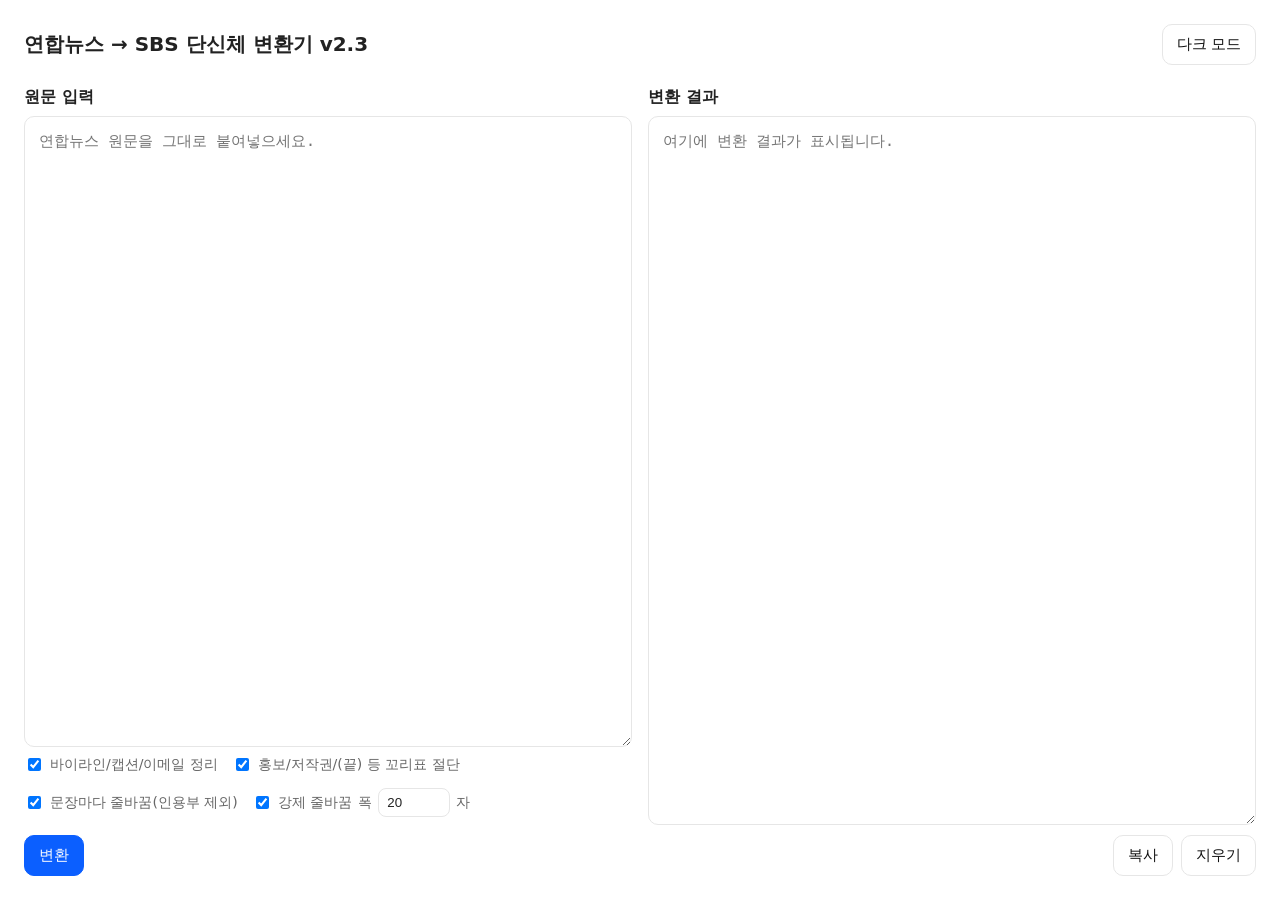
==== converter/index.html @ aa5e28f0 "Add Yonhap-SBS converter v2.3" ====
<!DOCTYPE html>
<html lang="ko">
<head>
  <meta charset="UTF-8" />
  <meta name="viewport" content="width=device-width, initial-scale=1.0"/>
  <title>연합뉴스 → SBS 단신체 변환기 v2.3</title>
  <style>
    :root { --bg:#ffffff; --fg:#222; --muted:#666; --accent:#0b5fff; --border:#e6e6e6; }
    body.dark { --bg:#111318; --fg:#e8eaed; --muted:#a4a7ae; --accent:#4c8dff; --border:#2a2d36; }

    * { box-sizing: border-box; }
    html, body { height: 100%; }
    body {
      font-family: system-ui,-apple-system,Segoe UI,Roboto,Arial,"Apple SD Gothic Neo","Noto Sans KR","Malgun Gothic",sans-serif;
      color:var(--fg); background:var(--bg); margin:0; padding:24px;
      display:flex; flex-direction:column; gap:12px;
    }
    h1 { margin:0; font-size:20px; display:flex; justify-content:space-between; align-items:center; }
    label { font-weight:600; display:block; margin:10px 0 8px; }
    .row {
      display:grid; grid-template-columns: 1fr 1fr; gap:16px;
      height: calc(100vh - 24px*2 - 28px);
      min-height: 520px;
    }
    .col { display:flex; flex-direction:column; min-width:0; }
    textarea {
      width:100%; flex:1 1 auto; min-height:0;
      padding:12px 14px; font-size:15px; line-height:1.6;
      border:1px solid var(--border); border-radius:10px; background:#fff; resize:vertical; color:#111;
    }
    body.dark textarea { background:#161a21; color:#e8eaed; border-color:var(--border); }

    .options { display:flex; flex-wrap:wrap; gap:14px; font-size:14px; color:var(--muted); margin:8px 0; align-items:center; }
    .options label { font-weight:500; display:inline-flex; align-items:center; gap:6px; margin:0;}
    .wrap-group { display:inline-flex; gap:6px; align-items:center; }
    input[type="number"] { width:72px; padding:6px 8px; border:1px solid var(--border); border-radius:8px; background:var(--bg); color:var(--fg); }

    .controls-left, .controls-right { display:flex; gap:8px; margin-top:10px; flex-wrap:wrap; }
    .controls-left { justify-content:flex-start; align-items:center; }
    .controls-right { justify-content:flex-end; }
    button {
      appearance:none; border:1px solid var(--border); background:#fff; color:#111;
      padding:10px 14px; font-size:15px; border-radius:10px; cursor:pointer;
    }
    body.dark button { background:#1f2530; color:#e8eaed; border-color:var(--border); }
    button.primary { background:var(--accent); color:#fff; border-color:var(--accent); }
    .footer { color:var(--muted); font-size:12px; margin-top:6px; }

    @media (max-width: 900px) {
      .row { grid-template-columns: 1fr; height: calc(100vh - 24px*2 - 28px); }
      .controls-right { justify-content: flex-start; }
    }
  </style>
</head>
<body>
  <h1>
    연합뉴스 → SBS 단신체 변환기 v2.3
    <button id="btnDark" title="다크 모드 토글">다크 모드</button>
  </h1>

  <div class="row">
    <!-- 왼쪽: 입력 + 옵션 + 변환 버튼 -->
    <div class="col">
      <label for="inputText">원문 입력</label>
      <textarea id="inputText" placeholder="연합뉴스 원문을 그대로 붙여넣으세요."></textarea>

      <div class="options">
        <label><input type="checkbox" id="optCleanHeaders" checked /> 바이라인/캡션/이메일 정리</label>
        <label><input type="checkbox" id="optCutBoiler" checked /> 홍보/저작권/(끝) 등 꼬리표 절단</label>
        <label><input type="checkbox" id="optSentenceNewline" checked /> 문장마다 줄바꿈(인용부 제외)</label>
        <span class="wrap-group">
          <label style="font-weight:500; margin:0;"><input type="checkbox" id="optHardWrap" checked /> 강제 줄바꿈</label>
          <span>폭</span>
          <input type="number" id="wrapWidth" min="10" max="80" step="1" value="20" />
          <span>자</span>
        </span>
      </div>

      <div class="controls-left">
        <button class="primary" id="btnConvert">변환</button>
        <div class="footer" id="stats"></div>
      </div>
    </div>

    <!-- 오른쪽: 결과 + 복사/지우기 버튼 -->
    <div class="col">
      <label for="outputText">변환 결과</label>
      <textarea id="outputText" readonly placeholder="여기에 변환 결과가 표시됩니다."></textarea>
      <div class="controls-right">
        <button id="btnCopy">복사</button>
        <button id="btnClear">지우기</button>
      </div>
    </div>
  </div>

  <script>
    // ====== 자모 유틸 ======
    const BASE = 0xAC00, CHO = 19, JUNG = 21, JONG = 28;
    const JONG_NONE = 0, JONG_RIEUL = 8, JONG_BIEUP = 17, JONG_SSANGSIOT = 20; // ㄹ, ㅂ, ㅆ
    const politeStrictRe = /(입니다\.|습니다\.)$/;

    const $ = sel => document.querySelector(sel);
    const isHangulSyll = ch => {
      if (!ch) return false;
      const c = ch.codePointAt(0);
      return c >= 0xAC00 && c <= 0xD7A3;
    };
    function decompose(ch){
      const code = ch.codePointAt(0) - BASE;
      const jong = code % JONG;
      const jung = ((code - jong) / JONG) % JUNG;
      const cho  = Math.floor(code / (JUNG * JONG));
      return {cho, jung, jong};
    }
    function compose({cho, jung, jong}){
      return String.fromCharCode(BASE + (cho*JUNG + jung)*JONG + jong);
    }
    function attachPolite(stem){
      // 동사·형용사 어간의 마지막 글자만 활용합니다.
      // 이전 버전처럼 뒤에서부터 한글을 찾으면
      // "100%(잠정)"의 괄호 안 글자를 바꾸는 오작동이 생길 수 있습니다.
      const ch = stem[stem.length - 1];
      if (!isHangulSyll(ch)) return stem + '습니다.';

      const dj = decompose(ch);

      // 받침이 없으면 -ㅂ니다: 가다→갑니다, 크다→큽니다
      // ㄹ 받침도 -ㅂ니다 앞에서 ㄹ이 탈락: 살다→삽니다, 만들다→만듭니다
      if (dj.jong === JONG_NONE || dj.jong === JONG_RIEUL) {
        const newCh = compose({cho: dj.cho, jung: dj.jung, jong: JONG_BIEUP});
        return stem.slice(0, -1) + newCh + '니다.';
      }
      return stem + '습니다.';
    }

    // ====== 인용부 마스킹/복원 ======
    function maskQuotes(text){
      // 곧은 작은따옴표(')는 영문 아포스트로피와 구분해야 하므로
      // 일반 인용부와 분리해 처리합니다.
      const pairs = [
        ['"', '"'], ['“','”'], ['‘','’'], ['「','」'], ['『','』']
      ];
      let masked = text;
      const placeholders = [];

      const storeQuote = (value) => {
        const key = `__Q${placeholders.length}__`;
        placeholders.push({ key, value });
        return key;
      };

      for (const [o,c] of pairs){
        const re = new RegExp(`${escapeReg(o)}[\\s\\S]*?${escapeReg(c)}`, 'g');
        masked = masked.replace(re, (m) => storeQuote(m));
      }

      // Collector's, McDonald's, O'Connor처럼 영문자 사이의 '는
      // 닫는 따옴표로 인정하지 않습니다.
      // 앞 문자를 함께 잡았다가 그대로 돌려줘 lookbehind 없이도 동작합니다.
      const straightSingleQuoteRe = /(^|[^A-Za-z0-9])'([\s\S]*?)'(?![A-Za-z0-9])/g;
      masked = masked.replace(straightSingleQuoteRe, (_, prefix, inner) => {
        return prefix + storeQuote(`'${inner}'`);
      });

      return { masked, placeholders };
    }
    function unmaskQuotes(text, placeholders){
      let out = text;
      for (const {key,value} of placeholders){
        out = out.replaceAll(key, value);
      }
      return out;
    }
    function escapeReg(s){ return s.replace(/[.*+?^${}()|[\]\\]/g, '\\$&'); }

    // ====== 공백/단위 정규화 ======
    function normalizeSpacing(t){
      return t
        // 전각·유사 기호를 일반 기호로 통일
        .replace(/％/g, '%')
        .replace(/[∼～]/g, '~')
        // 숫자+단위 붙이기. 기호 단위 뒤에서는 \b가 작동하지 않으므로 전방 탐색을 사용
        .replace(/(\d)\s*(㎞|km|㎏|kg|%|℃|℉|㎜|mm|㎝|cm)(?=$|[\s,.;:!?)}\]가-힣])/gi, '$1$2')
        // 시·분 사이 공백
        .replace(/(\d)시\s*(\d+)/g, '$1시 $2')
        .replace(/(\d)분\s*(\d+)/g, '$1분 $2')
        // 아라비아 숫자로 적은 날짜: 2026.7.12. → 2026. 7. 12.
        .replace(/(^|[^\d])(\d{4})\s*\.\s*(\d{1,2})\s*\.\s*(\d{1,2})\s*\./g,
          '$1$2. $3. $4.')
        // 괄호 안쪽 공백 정리
        .replace(/\(\s+/g,'(').replace(/\s+\)/g,')')
        // 범위 물결표는 앞뒤에 붙임
        .replace(/\s*~\s*/g,'~');
    }

// ====== 연합뉴스식 숫자 표기 → SBS 스타일 ======
function formatYonhapNumbers(t){
  // (1) A천B -> (A*1000 + B) 콤마 처리  (뒤에 숫자가 있을 때만)
  t = t.replace(/(\d{1,3})천(\d{1,3})/g, (_, a, b) => {
    const n = parseInt(a, 10) * 1000 + parseInt(b, 10);
    return n.toLocaleString('en-US'); // 8,538
  });

  // (2) 조/억/만 뒤에 숫자가 바로 오면 한 칸 띄움
  t = t.replace(/(조|억|만)(?=\d)/g, '$1 ');

  // (3) 수량 표현의 최종 단위만 분리: 10억원→10억 원, 5천명→5천 명
  // 숫자 문맥을 반드시 요구해 '천명했다', '만원 버스', '연구 조원'을 훼손하지 않음
  t = t.replace(
    /(\d[\d,\s조억만천]*[조억만천])(원|명|달러|유로|엔|위안)/g,
    (_, numberPart, unit) => `${numberPart.trimEnd()} ${unit}`
  );

  return t;
}

    // ====== ‘…께’ → ‘…쯤’ (오전/오후 없이도 동작) ======
    function aroundKkeToJjeum(t){
      return t.replace(/(\d{1,2})시(?:\s*(\d{1,2})분(?:\s*(\d{1,2})초)?)?\s*께/g, (_, hh, mm, ss) => {
        let out = `${hh}시`;
        if (mm) out += ` ${mm}분`;
        if (ss) out += ` ${ss}초`;
        return out + '쯤';
      });
    }

    // ====== SBS 라벨: 새벽/아침/오전/낮/오후/저녁/밤 (리드링 제로·분/초·께/쯤 포함) ======
    function relabelTimeSBS(t){
      const pickLabel = (h24) => (
        (h24<=5) ? '새벽' :
        (h24<=7) ? '아침' :
        (h24<=11)? '오전' :
        (h24<=14)? '낮'   :
        (h24<=17)? '오후' :
        (h24<=19)? '저녁' : '밤'
      );
      const displayHour = (h24) => {
        if (h24 === 0) return 0;     // 새벽 0시
        if (h24 === 12) return 12;   // 낮 12시
        return h24 % 12;
      };

      // ① 단일 시각: 오전/오후 + 시(선행 0 포함) + [분/초] + [께/쯤]
      t = t.replace(
        /(오전|오후)\s*(0?\d|1[0-2])시(?:\s*(\d{1,2})분(?:\s*(\d{1,2})초)?)?(?:\s*(께|쯤))?/g,
        (_, ap, hh, mm, ss, about) => {
          let h = parseInt(hh, 10);
          if (ap === '오전') { if (h === 12) h = 0; }
          else { if (h !== 12) h += 12; }
          const label = pickLabel(h);
          const hDisp = displayHour(h);
          let out = `${label} ${hDisp}시`;
          if (mm) out += ` ${mm}분`;
          if (ss) out += ` ${ss}초`;
          if (about) out += '쯤'; // '께'든 '쯤'이든 통일해 '쯤'
          return out;
        }
      );

      // ② 범위: "오전 6시~8시" → "아침 6시~8시" 등 (좌측 기준으로 라벨 결정)
      t = t.replace(
        /(오전|오후)\s*(0?\d|1[0-2])시~(0?\d|1[0-2])시/g,
        (_, ap, hh1, hh2) => {
          let h = parseInt(hh1, 10);
          if (ap === '오전') { if (h === 12) h = 0; }
          else { if (h !== 12) h += 12; }
          const label = pickLabel(h);
          const hDisp = displayHour(h);
          return `${label} ${hDisp}시~${parseInt(hh2,10)}시`;
        }
      );

      return t;
    }

    // ====== 전처리 ======
    function preprocessYonhap(raw, opts) {
      let t = raw.replace(/\r\n?/g, '\n');

      // 제목~바이라인(OOO 기자 = / OOO 특파원 =)까지 제거 (공백 유무 모두 대응)
      if (opts.cleanHeaders) {
        const m = t.match(/^[\s\S]{0,800}?(?:기자|특파원)\s*=\s*/);
        if (m) t = t.slice(m[0].length);
      }

      if (opts.cleanHeaders) {
        t = t.replace(/^\s*\([\w가-힣·\s]+=\s*연합뉴스\)\s*/m, '');
        t = t.replace(/\((?:사진|영상|자료사진|연합|연합뉴스)[^)]*\)\s*/g, '');
        t = t.replace(/\s*\[(?:속보|1보|2보|3보)\]\s*/g, '')
             .replace(/\s*\((?:종합|사진취재|영상)\)\s*/g, '');
        t = t.replace(/\b[\w.%+-]+@yna\.co\.kr\b/g, '');
      }

      if (opts.cutBoiler) {
        t = t.replace(/\n?\(끝\)\s*$/m, '');
        const idx1 = t.search(/^\s*<\s*연합뉴스/mi);
        const idx2 = t.search(/^\s*<\s*저작권자/mi);
        const cutIdx = (idx1 === -1) ? idx2 : (idx2 === -1 ? idx1 : Math.min(idx1, idx2));
        if (cutIdx !== -1) t = t.slice(0, cutIdx);
        t = t.replace(/^\s*<[^>\n]*>\s*$/gm, '');
      }

      t = t.replace(/[ \t]+\n/g, '\n').replace(/\n{3,}/g, '\n\n').trim();

      // 공백/단위 정규화
      t = normalizeSpacing(t);
      // SBS 라벨 치환 (오전 04시, 분/초, ‘…께’ 포함)
      t = relabelTimeSBS(t);
      // ‘…께’ → ‘…쯤’ (오전/오후 없이도 적용)
      t = aroundKkeToJjeum(t);

      return t;
    }

    // ====== 문장 분리(스캐너) ======
    const CLOSER_SET = new Set(['”','"','’',"'",'」','』',')',']']);
    const LATIN_ABBREVIATIONS = new Set([
      'mr','mrs','ms','dr','prof','sr','jr','st','mt',
      'inc','ltd','corp','co','no','vol','fig','dept','est',
      'vs','etc','approx','jan','feb','mar','apr','jun','jul','aug','sep','sept','oct','nov','dec'
    ]);

    function isDigit(ch){ return /[0-9]/.test(ch); }
    function isLatinAlpha(ch){ return /[A-Za-z]/.test(ch); }

    function nextNonSpaceIndex(text, start){
      let i = start;
      while (i < text.length && /[ \t]/.test(text[i])) i++;
      return i;
    }

    // 2026. 7. 12. / 7. 12. 같은 날짜 표기 내부의 마침표인지 판정합니다.
    // 줄바꿈 뒤에 새 문장이 시작되는 경우까지 무조건 합치지 않도록 같은 줄만 봅니다.
    function isDateNotationPeriod(text, i){
      const lineStart = text.lastIndexOf('\n', i - 1) + 1;
      const nextLineBreak = text.indexOf('\n', i + 1);
      const lineEnd = nextLineBreak === -1 ? text.length : nextLineBreak;
      const left = text.slice(lineStart, i + 1);
      const right = text.slice(i + 1, lineEnd);

      // 연도 뒤: 2026. 7. 12.
      if (/(?:^|\D)\d{4}\.$/.test(left) && /^\s*\d{1,2}\./.test(right)) return true;

      // 월 뒤: 2026. 7. 12. 또는 7. 12.
      if (/(?:^|\D)(?:\d{4}\.\s*)?\d{1,2}\.$/.test(left) && /^\s*\d{1,2}\./.test(right)) return true;

      // 일 뒤의 점이 날짜 표기의 일부이고, 같은 줄에서 조사·명사 등이 이어지는 경우
      // 예: 2026. 7. 12. 기준 / 7. 12.부터
      if (/(?:^|\D)(?:\d{4}\.\s*)?\d{1,2}\.\s*\d{1,2}\.$/.test(left)) {
        const j = nextNonSpaceIndex(text, i + 1);
        if (j < lineEnd && /[가-힣(]/.test(text[j])) return true;
      }

      return false;
    }

    function isLatinAbbreviationPeriod(text, i){
      const left = text.slice(Math.max(0, i - 30), i + 1);

      // U.S. / U.N. / e.g. / i.e.처럼 한 글자와 점이 반복되는 약어
      if (/(?:^|[^A-Za-z])(?:[A-Za-z]\.){2,}$/.test(left)) return true;

      // Inc. / Co. / vs. 등 자주 쓰이는 영문 약어
      const m = left.match(/([A-Za-z]+)\.$/);
      if (!m || !LATIN_ABBREVIATIONS.has(m[1].toLowerCase())) return false;

      // 문서 끝의 약어 마침표는 문장 종결일 수 있으므로 예외에서 제외
      const j = nextNonSpaceIndex(text, i + 1);
      return j < text.length && text[j] !== '\n';
    }

    function isInternalPeriod(text, i){
      const prev = text[i - 1] || '';
      const next = text[i + 1] || '';

      // 말줄임표: 마지막 점에서만 문장 종결 여부를 판단
      if (next === '.') return true;

      // 소수·버전·IP 주소: 3.14 / v2.1 / 192.168.0.1
      if (isDigit(prev) && isDigit(next)) return true;

      // 영문 약칭·도메인·파일명: M.AX / A.I. / yna.co.kr
      if (isLatinAlpha(prev) && isLatinAlpha(next)) return true;

      // 마침표 뒤에 공백이나 닫는 기호 없이 문자가 바로 이어지면 토큰 내부로 봄
      // 예: Inc.는 / No.1 / example.com/path
      if (next && !/\s/.test(next) && !CLOSER_SET.has(next)) return true;

      if (isDateNotationPeriod(text, i)) return true;
      if (isLatinAbbreviationPeriod(text, i)) return true;

      return false;
    }

    function splitSentences(text) {
      const out = [];
      let buf = '';

      for (let i = 0; i < text.length; i++) {
        const ch = text[i];
        buf += ch;

        let end = false;

        if (ch === '.') {
          end = !isInternalPeriod(text, i);
        } else if (ch === '?' || ch === '!') {
          end = true;
        }

        if (end) {
          let j = i + 1;
          while (j < text.length && CLOSER_SET.has(text[j])) {
            buf += text[j];
            j++;
          }
          i = j - 1;

          const s = buf.trim();
          if (s) out.push(s);
          buf = '';
        }
      }

      const rest = buf.trim();
      if (rest) out.push(rest);
      return out;
    }

    // ====== 공손체 판정(보강) ======
    const TRAIL_CLOSERS_RE = /[”"’'」』\)\]]+$/;
    function endsWithB니다(core){
      if (!/니다\.$/.test(core)) return false;
      if (core.length < 4) return false;
      const prevSyl = core[core.length - 4];
      return isHangulSyll(prevSyl) && decompose(prevSyl).jong === JONG_BIEUP;
    }
    function alreadyPolite(s){
      const core = s.replace(TRAIL_CLOSERS_RE, '').trim();
      if (/(입니다\.|습니다\.)$/.test(core)) return true;
      if (endsWithB니다(core)) return true;
      return false;
    }

    // ====== ‘이다’ 축약(명사+다) 판별 ======
    // 정규식만으로 한국어 품사를 완벽히 판별할 수는 없습니다.
    // 따라서 ① 숫자·영문·기호·인용부 뒤의 '다'와
    // ② 기사에서 자주 쓰이는 명사형 종결만 보수적으로 '입니다'로 바꿉니다.
    const NOUN_DA_ENDINGS = [
      '상황','현상','입장','방침','기준','결과','가능성','필요성','문제','조치','조처','방법',
      '방안','원인','대책','과제','요인','사유','사안','제안','안건','비율','추세','흐름','관행','현안',
      '목표','계획','예정','전망','정책','제도','규제','원칙','핵심','쟁점','관건','대안','후보',
      '변수','기회','위기','의미','취지','계기','효과','성과','한계','수준','규모','정도','지표','수치','통계',
      '회사','정부','업체','단체','기관','국가','산업','경제','시장','분야','사례','자료','내용','이유','배경',
      '목적','대상','주체','최고','최저','최대','최소','대세','하나','첫째','둘째','셋째'
    ];

    function isNounDa(word){
      if (!word || !/^[가-힣]+$/.test(word)) return false;

      // '자다', '차다' 같은 동사를 명사로 오인하지 않도록
      // 단일 음절 접미사는 사용하지 않고 2음절 이상의 명사형 종결만 봅니다.
      return NOUN_DA_ENDINGS.some(ending => word.endsWith(ending));
    }

    function isClearlyCopularDaStem(stem){
      const trimmed = stem.trim();
      if (!trimmed) return false;

      const token = trimmed.split(/\s+/).pop() || '';
      const last = token[token.length - 1] || '';

      // '8.5％였다', 'AI였다', '2025년이었다'처럼 숫자·영문·기호가
      // 들어 있어도 마지막 음절에 ㅆ 받침이 있으면 과거·추정 활용형입니다.
      // 이를 명사+다로 오인하면 '였입니다', '이었입니다'가 됩니다.
      if (isHangulSyll(last) && decompose(last).jong === JONG_SSANGSIOT) {
        return false;
      }

      // 100%, AI, A/B, 1위, 20℃, __Q0__, (잠정)처럼
      // 활용형이 아닌 상태에서 마지막 어절에 한글 이외 문자가 있으면
      // 명사·수치 표현으로 봅니다.
      if (/[^가-힣]/.test(token)) return true;

      return isNounDa(token);
    }

    // ====== 어말 변환 ======
    function toPolite(sentence){
      if (alreadyPolite(sentence)) return sentence;

      let closers = '';
      const m = sentence.match(TRAIL_CLOSERS_RE);
      if (m) { closers = m[0]; sentence = sentence.slice(0, -closers.length); }
      let s = sentence.trim();

      const BEFORE = s;
      s = s.replace(/이다\.$/, '입니다.')
           .replace(/아니다\.$/, '아닙니다.')
           .replace(/(이에요|예요)\.$/, '입니다.')
           .replace(/하였다\.$/, '했습니다.')
           .replace(/했다\.$/, '했습니다.')
           // 서술격 조사와 일반 용언의 과거형. 이 규칙을 명사+다 판정보다 먼저 적용합니다.
           .replace(/아니었다\.$/, '아니었습니다.')
           .replace(/이었다\.$/, '이었습니다.')
           .replace(/였다\.$/, '였습니다.')
           .replace(/한다\.$/, '합니다.')
           .replace(/해요\.$/, '합니다.')
           .replace(/돼요\.$/, '됩니다.')
           .replace(/했어요\.$/, '했습니다.')
           .replace(/됐어요\.$/, '됐습니다.')
           .replace(/있어요\.$/, '있습니다.')
           .replace(/없어요\.$/, '없습니다.')
           .replace(/않아요\.$/, '않습니다.')
           .replace(/된다\.$/, '됩니다.')
           .replace(/되었다\.$/, '되었습니다.')
           .replace(/됐다\.$/, '됐습니다.')
           .replace(/밝혔다\.$/, '밝혔습니다.')
           .replace(/전했다\.$/, '전했습니다.')
           .replace(/설명했다\.$/, '설명했습니다.')
           .replace(/강조했다\.$/, '강조했습니다.')
           .replace(/지적했다\.$/, '지적했습니다.')
           .replace(/덧붙였다\.$/, '덧붙였습니다.')
           .replace(/발표했다\.$/, '발표했습니다.')
           .replace(/확인했다\.$/, '확인했습니다.')
           .replace(/분석했다\.$/, '분석했습니다.')
           .replace(/제시했다\.$/, '제시했습니다.')
           .replace(/발생했다\.$/, '발생했습니다.')
           .replace(/퍼졌다\.$/, '퍼졌습니다.')
           .replace(/있다\.$/, '있습니다.')
           .replace(/없다\.$/, '없습니다.')
           .replace(/보인다\.$/, '보입니다.')
           .replace(/예상된다\.$/, '예상됩니다.')
           .replace(/전망된다\.$/, '전망됩니다.')
           .replace(/우려된다\.$/, '우려됩니다.')
           .replace(/관측된다\.$/, '관측됩니다.')
           .replace(/분석된다\.$/, '분석됩니다.')
           .replace(/밝혀졌다\.$/, '밝혀졌습니다.')
           .replace(/확인됐다\.$/, '확인됐습니다.')
           .replace(/조사됐다\.$/, '조사됐습니다.')
           .replace(/나타났다\.$/, '나타났습니다.')
           .replace(/드러났다\.$/, '드러났습니다.')
           .replace(/중이다\.$/, '중입니다.');
      if (s !== BEFORE) return s + closers;

      // '-까.'는 의문의 강도와 문맥에 따라 마침표도 허용됩니다.
      // '-까요.'로 자동 변환하면 해요체가 섞이고 발화 의도가 달라질 수 있으므로 원문을 보존합니다.

      // 부정 현재형
      if (/않는다\.$/.test(s)) return s.replace(/않는다\.$/, '않습니다.') + closers;
      s = s.replace(/지 않는다\.$/, '지 않습니다.');

      // 받침 있는 동사의 현재형 ‘…는다.’
      // 남는다→남습니다, 먹는다→먹습니다, 찾는다→찾습니다
      if (/는다\.$/.test(s)) {
        const stem = s.slice(0, -3); // '는다.' 제거
        return attachPolite(stem) + closers;
      }

      // 명사·수치·영문·인용부 + 다(=‘이다’ 축약) → …입니다.
      // 예: 100%다. / AI다. / 1위다. / '핵심'다. / 목표다.
      const copularDa = s.match(/^(.*)다\.$/);
      if (copularDa && isClearlyCopularDaStem(copularDa[1])) {
        return copularDa[1] + '입니다.' + closers;
      }

      // 현재형 ‘…ㄴ다.’
      // 간다→갑니다, 늘어난다→늘어납니다
      // 문장 앞부분에 줄바꿈이 있어도 동작하도록
      // 문장 끝의 마지막 음절만 검사합니다.
      const mDa2 = s.match(/([가-힣])다\.$/);

      if (mDa2) {
        const syl = mDa2[1];

        if (isHangulSyll(syl)) {
          const dj = decompose(syl);

          if (dj.jong === 4) { // ㄴ 받침
            const baseSyl = compose({
              cho: dj.cho,
              jung: dj.jung,
              jong: JONG_NONE
            });

            const stem =
              s.slice(0, mDa2.index) + baseSyl;

            return attachPolite(stem) + closers;
          }
        }
      }

      // 일반 ‘…다.’ / 하요체 ‘…요.’
      if (/다\.$/.test(s)) return attachPolite(s.slice(0, -2)) + closers;
      // 해요체는 활용형이 복잡하므로, 위에서 명시적으로 처리하지 않은 형태는 원문을 보존합니다.
      // 잘못된 변환(먹어요→먹업니다, 와요→왑니다)보다 미변환이 안전합니다.
      if (/요\.$/.test(s)) return s + closers;

      return s + closers;
    }

    // ====== 강제 줄바꿈 ======
    function hardWrap(text, width) {
      return text.split(/\n{2,}/).map(par => {
        const clean = par.replace(/\s+/g, ' ').trim();
        if (!clean) return '';
        const words = clean.split(' ');
        const lines = [];
        let line = '';
        for (const w of words) {
          if (line.length === 0) line = w;
          else if ((line + ' ' + w).length <= width) line += ' ' + w;
          else { lines.push(line); line = w; }
        }
        if (line) lines.push(line);
        return lines.join('\n');
      }).join('\n\n');
    }

    // ====== 파이프라인 ======
    function convertPipeline(raw, options) {
      const { cleanHeaders, cutBoiler, sentenceNewline, hardWrapOn, wrapWidth } = options;

      let t = preprocessYonhap(raw, { cleanHeaders, cutBoiler });

      const { masked, placeholders } = maskQuotes(t);
      t = masked;

      t = formatYonhapNumbers(t);

      const sentences = splitSentences(t);
      const converted = sentences.map(s => toPolite(s));
      let out = sentenceNewline ? converted.join('\n\n') : converted.join(' ');

      out = unmaskQuotes(out, placeholders);

      if (hardWrapOn) out = hardWrap(out, wrapWidth);

      out = out.replace(/[ \t]+\n/g, '\n').replace(/\n{3,}/g, '\n\n').trim();
      return out;
    }

    // ====== UI ======
    // 테마 복원
    (function initTheme() {
      const savedTheme = localStorage.getItem('yn_theme');
      if (savedTheme === 'dark') document.body.classList.add('dark');
    })();

    // 옵션 복원
    (function restoreOptions(){
      const saved = JSON.parse(localStorage.getItem('yn_sbs_opts')||'{}');
      ['optCleanHeaders','optCutBoiler','optSentenceNewline','optHardWrap'].forEach(id=>{
        if (saved[id] !== undefined) document.getElementById(id).checked = !!saved[id];
      });
      if (saved.wrapWidth) document.getElementById('wrapWidth').value = saved.wrapWidth;
    })();

    // 옵션 변경 시 저장
    document.querySelectorAll('#optCleanHeaders,#optCutBoiler,#optSentenceNewline,#optHardWrap,#wrapWidth')
      .forEach(el=>el.addEventListener('change',()=>{
        localStorage.setItem('yn_sbs_opts', JSON.stringify({
          optCleanHeaders: document.getElementById('optCleanHeaders').checked,
          optCutBoiler: document.getElementById('optCutBoiler').checked,
          optSentenceNewline: document.getElementById('optSentenceNewline').checked,
          optHardWrap: document.getElementById('optHardWrap').checked,
          wrapWidth: parseInt(document.getElementById('wrapWidth').value,10)
        }));
      }));

    // 다크 모드 토글
    $('#btnDark').addEventListener('click', () => {
      document.body.classList.toggle('dark');
      localStorage.setItem('yn_theme', document.body.classList.contains('dark') ? 'dark' : 'light');
    });

    // 변환
    $('#btnConvert').addEventListener('click', () => {
      const raw = $('#inputText').value || '';
      const cleanHeaders = $('#optCleanHeaders').checked;
      const cutBoiler = $('#optCutBoiler').checked;
      const sentenceNewline = $('#optSentenceNewline').checked;
      const hardWrapOn = $('#optHardWrap').checked;
      const wrapWidth = Math.max(10, Math.min(80, parseInt($('#wrapWidth').value || '20', 10)));

      const start = performance.now();
      const out = convertPipeline(raw, { cleanHeaders, cutBoiler, sentenceNewline, hardWrapOn, wrapWidth });
      const ms = Math.max(1, Math.round(performance.now() - start));

      $('#outputText').value = out;
      const base = preprocessYonhap(raw, { cleanHeaders, cutBoiler });
      const { masked } = maskQuotes(base);
      const origSent = splitSentences(masked).length;
      const outLines = out.split('\n').length;
      $('#stats').textContent = `전처리 문장 수(인용부 제외): ${origSent} | 결과 줄 수: ${outLines} | 처리: ${ms}ms | 폭: ${wrapWidth}자`;
    });

    // 복사
    $('#btnCopy').addEventListener('click', async () => {
      const text = $('#outputText').value || '';
      try {
        if (navigator.clipboard?.writeText) await navigator.clipboard.writeText(text);
        else {
          const ta = $('#outputText'); ta.removeAttribute('readonly'); ta.select();
          document.execCommand('copy'); ta.setAttribute('readonly','readonly');
        }
        alert('텍스트가 복사되었습니다!');
      } catch { alert('복사에 실패했습니다. 수동으로 복사해주세요.'); }
    });

    // 지우기
    $('#btnClear').addEventListener('click', () => {
      $('#inputText').value = '';
      $('#outputText').value = '';
      $('#stats').textContent = '';
      $('#inputText').focus();
    });

    // 단축키: 변환
    document.addEventListener('keydown', (e) => {
      if ((e.ctrlKey || e.metaKey) && e.key === 'Enter') { e.preventDefault(); $('#btnConvert').click(); }
    });
  </script>
</body>
</html>
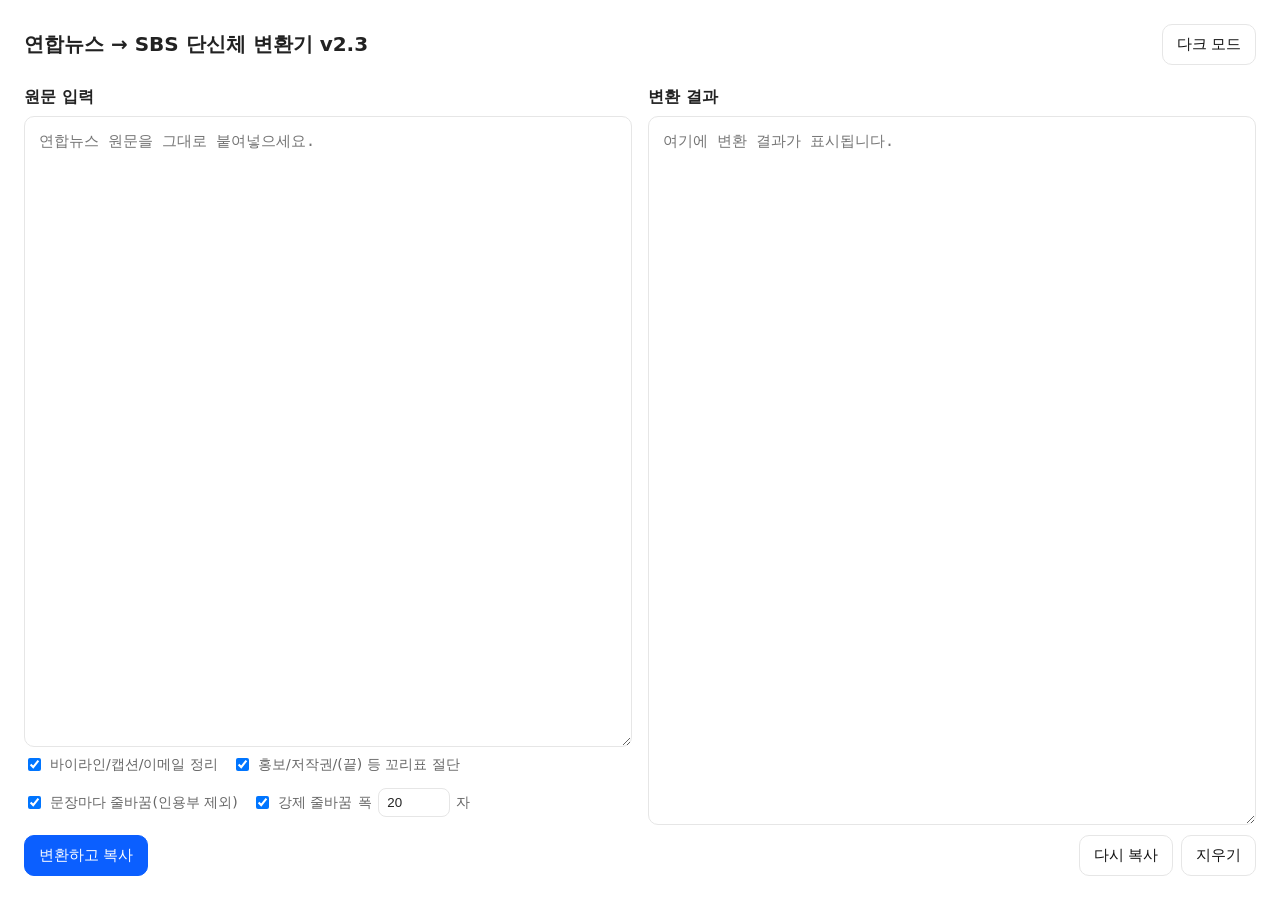
==== commit d7eefed1: "Update index.html" ====
--- a/converter/index.html
+++ b/converter/index.html
@@ -4,6 +4,7 @@
   <meta charset="UTF-8" />
   <meta name="viewport" content="width=device-width, initial-scale=1.0"/>
   <title>연합뉴스 → SBS 단신체 변환기 v2.3</title>
+  <link rel="icon" href="/assets/favicon.png" type="image/png">
   <style>
     :root { --bg:#ffffff; --fg:#222; --muted:#666; --accent:#0b5fff; --border:#e6e6e6; }
     body.dark { --bg:#111318; --fg:#e8eaed; --muted:#a4a7ae; --accent:#4c8dff; --border:#2a2d36; }
@@ -45,6 +46,27 @@
     body.dark button { background:#1f2530; color:#e8eaed; border-color:var(--border); }
     button.primary { background:var(--accent); color:#fff; border-color:var(--accent); }
     .footer { color:var(--muted); font-size:12px; margin-top:6px; }
+
+    #copyStatus {
+      font-size: 14px;
+      font-weight: 700;
+    }
+    
+    #copyStatus[data-state="success"] {
+      color: #137547;
+    }
+    
+    #copyStatus[data-state="error"] {
+      color: #b42318;
+    }
+    
+    body.dark #copyStatus[data-state="success"] {
+      color: #7ee2a7;
+    }
+    
+    body.dark #copyStatus[data-state="error"] {
+      color: #ffa8a8;
+    }
 
     @media (max-width: 900px) {
       .row { grid-template-columns: 1fr; height: calc(100vh - 24px*2 - 28px); }
@@ -76,8 +98,10 @@
         </span>
       </div>
 
+
       <div class="controls-left">
-        <button class="primary" id="btnConvert">변환</button>
+        <button class="primary" id="btnConvert">변환하고 복사</button>
+        <span id="copyStatus" role="status" aria-live="polite"></span>
         <div class="footer" id="stats"></div>
       </div>
     </div>
@@ -87,7 +111,7 @@
       <label for="outputText">변환 결과</label>
       <textarea id="outputText" readonly placeholder="여기에 변환 결과가 표시됩니다."></textarea>
       <div class="controls-right">
-        <button id="btnCopy">복사</button>
+        <button id="btnCopy">다시 복사</button>
         <button id="btnClear">지우기</button>
       </div>
     </div>
@@ -677,6 +701,10 @@
 
     // 변환
     $('#btnConvert').addEventListener('click', () => {
+      const status = $('#copyStatus');
+      status.textContent = '';
+      status.removeAttribute('data-state');
+
       const raw = $('#inputText').value || '';
       const cleanHeaders = $('#optCleanHeaders').checked;
       const cutBoiler = $('#optCutBoiler').checked;
@@ -693,20 +721,59 @@
       const { masked } = maskQuotes(base);
       const origSent = splitSentences(masked).length;
       const outLines = out.split('\n').length;
+
       $('#stats').textContent = `전처리 문장 수(인용부 제외): ${origSent} | 결과 줄 수: ${outLines} | 처리: ${ms}ms | 폭: ${wrapWidth}자`;
+
+      if (!out) {
+        status.dataset.state = 'error';
+        status.textContent = '변환할 내용이 없습니다.';
+      } else if (!navigator.clipboard?.writeText) {
+        status.dataset.state = 'error';
+        status.textContent = '자동 복사 불가 · 다시 복사를 눌러주세요.';
+      } else {
+        status.textContent = '클립보드에 복사 중…';
+
+        navigator.clipboard.writeText(out)
+          .then(() => {
+            status.dataset.state = 'success';
+            status.textContent = '✓ 복사 완료! Ctrl+V로 붙여넣으세요.';
+          })
+          .catch(() => {
+            status.dataset.state = 'error';
+            status.textContent = '복사 실패 · 다시 복사를 눌러주세요.';
+          });
+      }
     });
 
-    // 복사
+    // 다시 복사
     $('#btnCopy').addEventListener('click', async () => {
       const text = $('#outputText').value || '';
+      const status = $('#copyStatus');
+
+      if (!text) {
+        status.dataset.state = 'error';
+        status.textContent = '복사할 결과가 없습니다.';
+        return;
+      }
+
       try {
-        if (navigator.clipboard?.writeText) await navigator.clipboard.writeText(text);
-        else {
-          const ta = $('#outputText'); ta.removeAttribute('readonly'); ta.select();
-          document.execCommand('copy'); ta.setAttribute('readonly','readonly');
+        if (navigator.clipboard?.writeText) {
+          await navigator.clipboard.writeText(text);
+        } else {
+          const ta = $('#outputText');
+          ta.removeAttribute('readonly');
+          ta.select();
+          const copied = document.execCommand('copy');
+          ta.setAttribute('readonly', 'readonly');
+          if (!copied) throw new Error('Copy failed');
         }
-        alert('텍스트가 복사되었습니다!');
-      } catch { alert('복사에 실패했습니다. 수동으로 복사해주세요.'); }
+
+        status.dataset.state = 'success';
+        status.textContent = '✓ 복사 완료! Ctrl+V로 붙여넣으세요.';
+      } catch {
+        status.dataset.state = 'error';
+        status.textContent = '복사 실패 · 텍스트를 직접 선택해 복사해주세요.';
+      }
     });
 
     // 지우기
@@ -714,6 +781,8 @@
       $('#inputText').value = '';
       $('#outputText').value = '';
       $('#stats').textContent = '';
+      $('#copyStatus').textContent = '';
+      $('#copyStatus').removeAttribute('data-state');
       $('#inputText').focus();
     });
 
